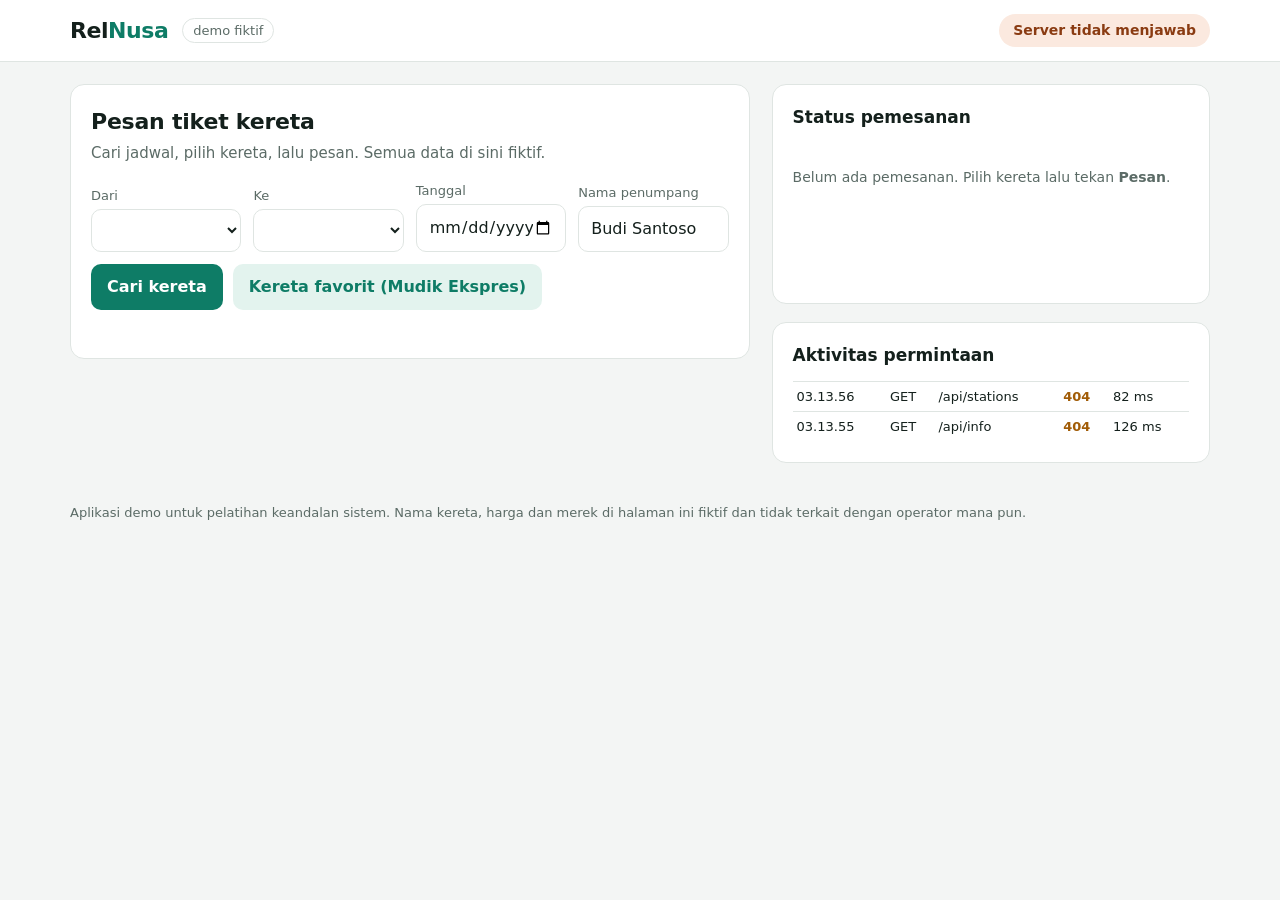
==== app/internal/web/static/index.html @ 8b6753a9 "Add the RelNusa availability lab for the KAI talk A fictional train-ticket app in two architectures " ====
<!doctype html>
<html lang="id">
<head>
<meta charset="utf-8">
<meta name="viewport" content="width=device-width, initial-scale=1">
<title>RelNusa · Demo Pemesanan Tiket</title>
<style>
  :root {
    --bg: #f3f5f4; --card: #ffffff; --ink: #14201c; --muted: #5b6b66; --line: #dfe5e2;
    --brand: #0e7c66; --brand-ink: #ffffff; --brand-soft: #e3f3ee;
    --ok: #0e7c66; --warn: #a15c07; --warn-soft: #fdf0dc; --bad: #b42318; --bad-soft: #fde8e6;
    --legacy: #8a3b12; --legacy-soft: #fbe9df;
    --radius: 14px;
    font-family: system-ui, -apple-system, "Segoe UI", Roboto, "Helvetica Neue", Arial, sans-serif;
  }
  * { box-sizing: border-box; }
  body { margin: 0; background: var(--bg); color: var(--ink); font-size: 16px; line-height: 1.5; }
  header { background: var(--card); border-bottom: 1px solid var(--line); }
  .bar { max-width: 1180px; margin: 0 auto; padding: 14px 20px; display: flex; align-items: center; gap: 14px; }
  .logo { font-weight: 700; font-size: 22px; letter-spacing: -0.02em; }
  .logo span { color: var(--brand); }
  .tag { font-size: 13px; color: var(--muted); border: 1px solid var(--line); border-radius: 999px; padding: 2px 10px; }
  .grow { flex: 1; }
  .mode { font-size: 14px; font-weight: 600; border-radius: 999px; padding: 6px 14px; }
  .mode.modern { background: var(--brand-soft); color: var(--brand); }
  .mode.legacy { background: var(--legacy-soft); color: var(--legacy); }
  main { max-width: 1180px; margin: 0 auto; padding: 22px 20px 40px; display: grid; grid-template-columns: minmax(0, 1.55fr) minmax(0, 1fr); gap: 22px; }
  @media (max-width: 900px) { main { grid-template-columns: 1fr; } }
  .card { background: var(--card); border: 1px solid var(--line); border-radius: var(--radius); padding: 20px; }
  h1 { font-size: 22px; margin: 0 0 4px; letter-spacing: -0.01em; }
  h2 { font-size: 17px; margin: 0 0 12px; }
  .sub { color: var(--muted); margin: 0 0 16px; font-size: 15px; }
  form { display: grid; grid-template-columns: repeat(4, minmax(0, 1fr)); gap: 12px; align-items: end; }
  @media (max-width: 700px) { form { grid-template-columns: 1fr 1fr; } }
  label { display: block; font-size: 13px; color: var(--muted); margin-bottom: 4px; }
  select, input { width: 100%; font: inherit; padding: 10px 12px; border: 1px solid var(--line); border-radius: 10px; background: #fff; color: var(--ink); }
  button { font: inherit; font-weight: 600; border: 0; border-radius: 10px; padding: 11px 16px; cursor: pointer; background: var(--brand); color: var(--brand-ink); }
  button.ghost { background: var(--brand-soft); color: var(--brand); }
  button:disabled { opacity: .55; cursor: default; }
  .hint { margin-top: 12px; font-size: 14px; color: var(--muted); }
  .hint b { color: var(--ink); }
  .results { margin-top: 18px; display: grid; gap: 10px; }
  .train { display: grid; grid-template-columns: 1.6fr 1fr 1fr auto; gap: 12px; align-items: center; border: 1px solid var(--line); border-radius: 12px; padding: 14px 16px; }
  @media (max-width: 700px) { .train { grid-template-columns: 1fr 1fr; } }
  .train .name { font-weight: 650; }
  .train .meta { font-size: 13px; color: var(--muted); }
  .time { font-variant-numeric: tabular-nums; font-weight: 600; }
  .price { font-weight: 650; font-variant-numeric: tabular-nums; }
  .seats { font-size: 13px; border-radius: 999px; padding: 2px 9px; display: inline-block; background: var(--brand-soft); color: var(--brand); }
  .seats.low { background: var(--warn-soft); color: var(--warn); }
  .seats.none { background: var(--bad-soft); color: var(--bad); }
  .source { font-size: 13px; color: var(--muted); margin-top: 10px; }
  .status { min-height: 220px; display: flex; flex-direction: column; gap: 10px; }
  .status .big { font-size: 20px; font-weight: 700; }
  .pill { align-self: flex-start; font-size: 13px; font-weight: 600; border-radius: 999px; padding: 3px 11px; }
  .pill.ok { background: var(--brand-soft); color: var(--ok); }
  .pill.wait { background: var(--warn-soft); color: var(--warn); }
  .pill.bad { background: var(--bad-soft); color: var(--bad); }
  .ticket { border: 2px dashed var(--brand); border-radius: 12px; padding: 14px 16px; background: #fbfefd; }
  .ticket .code { font-size: 26px; font-weight: 800; letter-spacing: .06em; color: var(--brand); font-variant-numeric: tabular-nums; }
  .queue { font-size: 44px; font-weight: 800; font-variant-numeric: tabular-nums; color: var(--warn); line-height: 1.1; }
  .spinner { width: 22px; height: 22px; border: 3px solid var(--line); border-top-color: var(--warn); border-radius: 50%; animation: spin 0.9s linear infinite; display: inline-block; vertical-align: middle; }
  @keyframes spin { to { transform: rotate(360deg); } }
  @media (prefers-reduced-motion: reduce) { .spinner { animation: none; } }
  .log { margin-top: 18px; }
  .log table { width: 100%; border-collapse: collapse; font-size: 13px; font-variant-numeric: tabular-nums; }
  .log td { padding: 5px 4px; border-top: 1px solid var(--line); white-space: nowrap; }
  .log td.path { overflow: hidden; text-overflow: ellipsis; max-width: 190px; }
  .c2 { color: var(--ok); font-weight: 650; } .c4 { color: var(--warn); font-weight: 650; } .c5 { color: var(--bad); font-weight: 650; }
  footer { max-width: 1180px; margin: 0 auto; padding: 0 20px 30px; font-size: 13px; color: var(--muted); }
  .muted { color: var(--muted); font-size: 14px; }
</style>
</head>
<body>
<header>
  <div class="bar">
    <div class="logo">Rel<span>Nusa</span></div>
    <div class="tag">demo fiktif</div>
    <div class="grow"></div>
    <div id="mode" class="mode">Memuat…</div>
  </div>
</header>

<main>
  <section>
    <div class="card">
      <h1>Pesan tiket kereta</h1>
      <p class="sub">Cari jadwal, pilih kereta, lalu pesan. Semua data di sini fiktif.</p>
      <form id="search">
        <div><label for="from">Dari</label><select id="from"></select></div>
        <div><label for="to">Ke</label><select id="to"></select></div>
        <div><label for="date">Tanggal</label><input id="date" type="date"></div>
        <div><label for="passenger">Nama penumpang</label><input id="passenger" value="Budi Santoso" maxlength="60"></div>
        <div style="grid-column: 1 / -1; display: flex; gap: 10px;">
          <button type="submit" id="go">Cari kereta</button>
          <button type="button" class="ghost" id="hot">Kereta favorit (Mudik Ekspres)</button>
        </div>
      </form>
      <div class="hint" id="hint"></div>
      <div class="results" id="results"></div>
      <div class="source" id="source"></div>
    </div>
  </section>

  <aside>
    <div class="card status" id="status">
      <h2>Status pemesanan</h2>
      <p class="muted">Belum ada pemesanan. Pilih kereta lalu tekan <b>Pesan</b>.</p>
    </div>
    <div class="card log">
      <h2>Aktivitas permintaan</h2>
      <table><tbody id="log"></tbody></table>
    </div>
  </aside>
</main>

<footer>Aplikasi demo untuk pelatihan keandalan sistem. Nama kereta, harga dan merek di halaman ini fiktif dan tidak terkait dengan operator mana pun.</footer>

<script>
const $ = (s) => document.querySelector(s);
const sleep = (ms) => new Promise((r) => setTimeout(r, ms));
const rupiah = (n) => "Rp" + Number(n).toLocaleString("id-ID");
const esc = (s) => String(s ?? "").replace(/[&<>"']/g, (c) => ({ "&": "&amp;", "<": "&lt;", ">": "&gt;", '"': "&quot;", "'": "&#39;" }[c]));
const uuid = () => (crypto.randomUUID ? crypto.randomUUID() :
  "xxxxxxxx-xxxx-4xxx-yxxx-xxxxxxxxxxxx".replace(/[xy]/g, (c) => { const r = Math.random() * 16 | 0; return (c === "x" ? r : (r & 0x3 | 0x8)).toString(16); }));
let info = null;
let busy = false;

function log(method, path, status, ms) {
  const row = document.createElement("tr");
  const cls = status === "ERR" ? "c5" : "c" + String(status)[0];
  const t = new Date().toLocaleTimeString("id-ID", { hour12: false });
  row.innerHTML = `<td>${t}</td><td>${method}</td><td class="path">${esc(path)}</td><td class="${cls}">${status}</td><td>${ms} ms</td>`;
  const body = $("#log");
  body.prepend(row);
  while (body.children.length > 9) body.lastChild.remove();
}

async function api(method, path, body, headers = {}) {
  const t0 = performance.now();
  let res = null, data = {}, err = null;
  try {
    res = await fetch(path, { method, headers: { "Content-Type": "application/json", ...headers }, body: body ? JSON.stringify(body) : undefined });
    const text = await res.text();
    try { data = JSON.parse(text); } catch { data = { error: text.slice(0, 120) }; }
  } catch (e) { err = e; }
  const ms = Math.round(performance.now() - t0);
  log(method, path.replace(/[0-9a-f]{8}-[0-9a-f-]{27}/, ":id"), res ? res.status : "ERR", ms);
  return { res, data, err, ms };
}

function setStatus(html) { $("#status").innerHTML = "<h2>Status pemesanan</h2>" + html; }

function errorText(r) {
  if (r.err) return "Tidak bisa terhubung ke server.";
  const s = r.res.status;
  if (s === 504) return "Server terlalu lama merespons (504 Gateway Timeout).";
  if (s === 502) return "Layanan di belakang tidak menjawab (502).";
  if (s === 503) return r.data.error ? r.data.error + " (503)" : "Layanan tidak tersedia (503).";
  return (r.data.error || "Terjadi gangguan") + " (" + s + ")";
}

async function loadInfo() {
  const r = await api("GET", "/api/info");
  if (!r.res || !r.res.ok) { $("#mode").textContent = "Server tidak menjawab"; $("#mode").className = "mode legacy"; return; }
  info = r.data;
  const m = $("#mode");
  if (info.mode === "legacy") { m.textContent = "Arsitektur lama · satu server · " + info.version; m.className = "mode legacy"; }
  else { m.textContent = "Arsitektur modern · " + info.version; m.className = "mode modern"; }
  $("#date").value = info.hot_date;
  $("#date").min = info.today;
  $("#hint").innerHTML = `Rute paling ramai: <b>Mudik Ekspres (${info.hot_train})</b> Jakarta → Yogyakarta, ${info.hot_date}.`;
}

async function loadStations() {
  const r = await api("GET", "/api/stations");
  if (!r.res || !r.res.ok) return;
  const opts = r.data.map((s) => `<option value="${esc(s.code)}">${esc(s.name)}</option>`).join("");
  $("#from").innerHTML = opts; $("#to").innerHTML = opts;
  $("#from").value = "JKT"; $("#to").value = "JOG";
}

async function search(e) {
  if (e) e.preventDefault();
  const from = $("#from").value, to = $("#to").value, date = $("#date").value;
  $("#results").innerHTML = '<p class="muted"><span class="spinner"></span> Mencari jadwal…</p>';
  $("#source").textContent = "";
  const r = await api("GET", `/api/search?from=${from}&to=${to}&date=${date}`);
  if (!r.res || !r.res.ok) { $("#results").innerHTML = `<p class="muted" style="color:var(--bad)">${esc(errorText(r))}</p>`; return; }
  const list = r.data.results || [];
  if (!list.length) { $("#results").innerHTML = '<p class="muted">Tidak ada kereta untuk rute dan tanggal ini.</p>'; return; }
  $("#results").innerHTML = "";
  for (const t of list) {
    const div = document.createElement("div");
    div.className = "train";
    const cls = t.available === 0 ? "none" : t.available < 50 ? "low" : "";
    div.innerHTML = `
      <div><div class="name">${esc(t.name)} <span class="meta">${esc(t.id)}</span></div><div class="meta">${esc(t.class)}</div></div>
      <div><div class="time">${esc(t.depart)} → ${esc(t.arrive)}</div><div class="meta">${esc(t.origin)} → ${esc(t.destination)}</div></div>
      <div><div class="price">${rupiah(t.price)}</div><span class="seats ${cls}">${t.available === 0 ? "Habis" : t.available + " kursi"}</span></div>
      <div><button ${t.available === 0 ? "disabled" : ""}>Pesan</button></div>`;
    div.querySelector("button").addEventListener("click", () => book(t, date));
    $("#results").appendChild(div);
  }
  const src = { cache: "cache (cepat)", database: "database", "stale-cache": "salinan cache lama (database sedang tidak terjangkau)" }[r.data.source] || r.data.source;
  $("#source").textContent = `Sumber data: ${src} · ${r.ms} ms`;
}

async function book(train, date) {
  if (busy) return;
  busy = true;
  const key = uuid();
  const passenger = $("#passenger").value || "Penumpang";
  setStatus(`<div class="pill wait">Memproses</div><div class="big">${esc(train.name)} · ${esc(date)}</div><p class="muted"><span class="spinner"></span> Mengirim permintaan pemesanan…</p>`);
  try {
    for (let attempt = 1; attempt <= 40; attempt++) {
      const r = await api("POST", "/api/bookings", { train_id: train.id, date, passenger }, { "Idempotency-Key": key });
      if (r.res && r.res.status === 200 && r.data.status === "QUEUED") {
        setStatus(`<div class="pill wait">Antrean virtual</div>
          <div class="muted">Orang di depan Anda kira-kira</div><div class="queue">${r.data.position}</div>
          <p class="muted"><span class="spinner"></span> ${esc(r.data.message)} (percobaan ke-${attempt})</p>`);
        await sleep(r.data.retry_after_ms || 2000);
        continue;
      }
      if (r.res && r.res.status === 201) { showTicket(r.data.booking, r.ms); return; }
      if (r.res && (r.res.status === 202 || (r.res.status === 200 && r.data.booking))) { await waitForPayment(r.data.booking, r.ms); return; }
      if (r.res && r.res.status === 409) { setStatus(`<div class="pill bad">Tiket habis</div><p>${esc(r.data.error)}</p>`); return; }
      setStatus(`<div class="pill bad">Gagal</div><div class="big">Pemesanan tidak berhasil</div><p>${esc(errorText(r))}</p><p class="muted">Waktu tunggu: ${r.ms} ms</p>`);
      return;
    }
    setStatus(`<div class="pill bad">Antrean terlalu lama</div><p>Silakan coba lagi beberapa saat lagi.</p>`);
  } finally { busy = false; search(); }
}

function showTicket(b, ms) {
  setStatus(`<div class="pill ok">Lunas</div>
    <div class="ticket"><div class="muted">Kode e-tiket</div><div class="code">${esc(b.ticket_code)}</div>
    <div>${esc(b.train_name || b.train_id)} · ${esc(b.date)}</div><div class="muted">${esc(b.passenger)} · ${rupiah(b.amount)}</div></div>
    ${ms ? `<p class="muted">Respons server: ${ms} ms</p>` : ""}`);
}

async function waitForPayment(b, ms) {
  const started = Date.now();
  for (let i = 0; i < 400; i++) {
    const secs = Math.round((Date.now() - started) / 1000);
    setStatus(`<div class="pill wait">Kursi diamankan</div><div class="big">${esc(b.train_name || b.train_id)} · ${esc(b.date)}</div>
      <p>Kursi sudah dikunci untuk Anda. Pembayaran sedang diproses bank (${secs} detik).</p>
      <p class="muted"><span class="spinner"></span> Batas pembayaran: ${b.hold_expires_at ? new Date(b.hold_expires_at).toLocaleTimeString("id-ID", { hour12: false }) : "-"}</p>
      ${ms ? `<p class="muted">Respons awal server: ${ms} ms</p>` : ""}`);
    await sleep(1500);
    const r = await api("GET", "/api/bookings/" + b.id);
    if (r.res && r.res.ok && r.data.booking) {
      b = r.data.booking;
      if (b.status === "PAID") { showTicket(b); return; }
      if (b.status === "EXPIRED") { setStatus(`<div class="pill bad">Kedaluwarsa</div><p>Pembayaran tidak selesai tepat waktu. Kursi dilepas kembali.</p>`); return; }
    }
  }
}

$("#search").addEventListener("submit", search);
$("#hot").addEventListener("click", () => { if (!info) return; $("#from").value = "JKT"; $("#to").value = "JOG"; $("#date").value = info.hot_date; search(); });
(async () => { await loadInfo(); await loadStations(); if (info) search(); })();
</script>
</body>
</html>
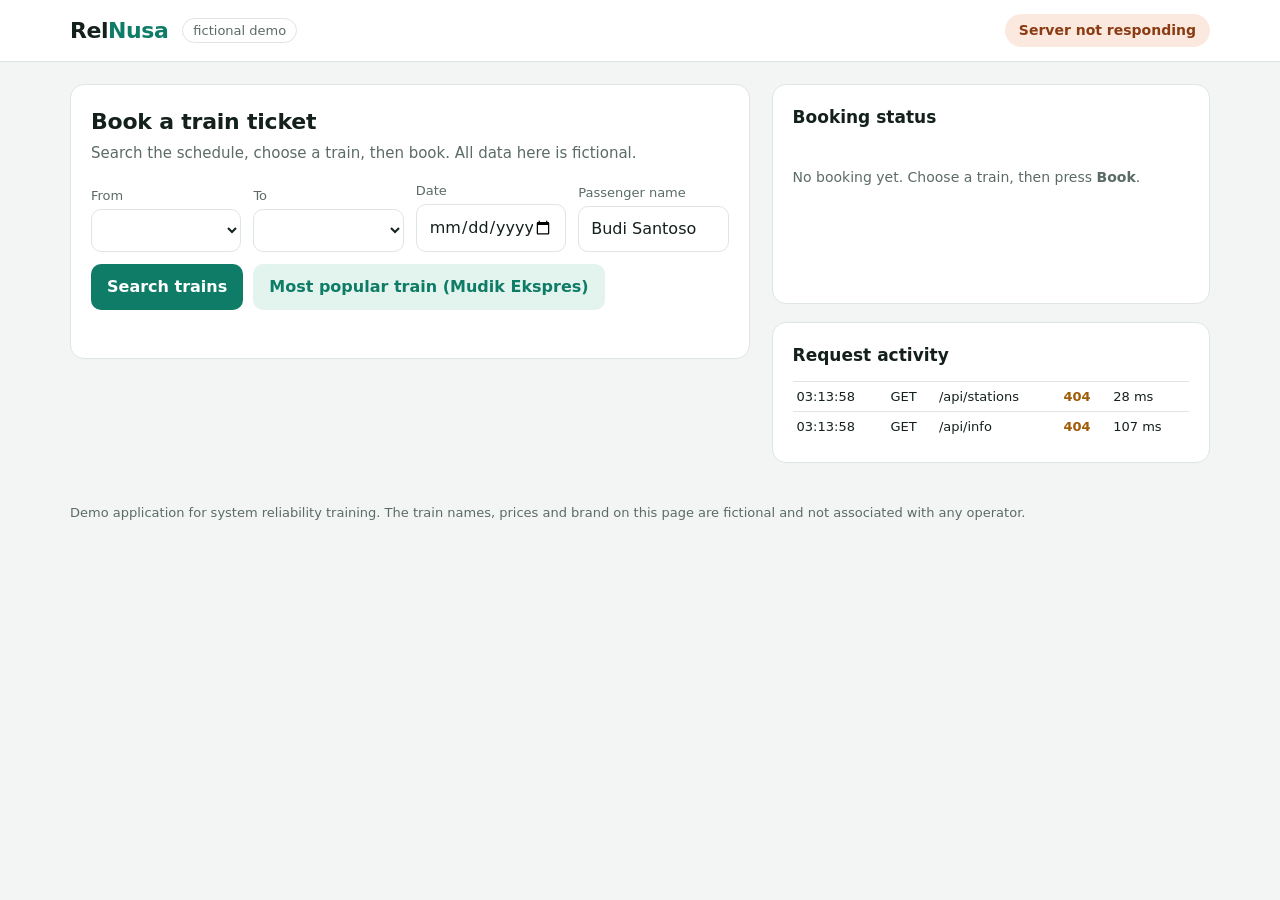
==== commit dfec4c0b: "Translate the lab into English Everything the audience sees on screen now matches the English decks:" ====
--- a/app/internal/web/static/index.html
+++ b/app/internal/web/static/index.html
@@ -1,9 +1,9 @@
 <!doctype html>
-<html lang="id">
+<html lang="en">
 <head>
 <meta charset="utf-8">
 <meta name="viewport" content="width=device-width, initial-scale=1">
-<title>RelNusa · Demo Pemesanan Tiket</title>
+<title>RelNusa · Ticket Booking Demo</title>
 <style>
   :root {
     --bg: #f3f5f4; --card: #ffffff; --ink: #14201c; --muted: #5b6b66; --line: #dfe5e2;
@@ -75,25 +75,25 @@
 <header>
   <div class="bar">
     <div class="logo">Rel<span>Nusa</span></div>
-    <div class="tag">demo fiktif</div>
+    <div class="tag">fictional demo</div>
     <div class="grow"></div>
-    <div id="mode" class="mode">Memuat…</div>
+    <div id="mode" class="mode">Loading…</div>
   </div>
 </header>
 
 <main>
   <section>
     <div class="card">
-      <h1>Pesan tiket kereta</h1>
-      <p class="sub">Cari jadwal, pilih kereta, lalu pesan. Semua data di sini fiktif.</p>
+      <h1>Book a train ticket</h1>
+      <p class="sub">Search the schedule, choose a train, then book. All data here is fictional.</p>
       <form id="search">
-        <div><label for="from">Dari</label><select id="from"></select></div>
-        <div><label for="to">Ke</label><select id="to"></select></div>
-        <div><label for="date">Tanggal</label><input id="date" type="date"></div>
-        <div><label for="passenger">Nama penumpang</label><input id="passenger" value="Budi Santoso" maxlength="60"></div>
+        <div><label for="from">From</label><select id="from"></select></div>
+        <div><label for="to">To</label><select id="to"></select></div>
+        <div><label for="date">Date</label><input id="date" type="date"></div>
+        <div><label for="passenger">Passenger name</label><input id="passenger" value="Budi Santoso" maxlength="60"></div>
         <div style="grid-column: 1 / -1; display: flex; gap: 10px;">
-          <button type="submit" id="go">Cari kereta</button>
-          <button type="button" class="ghost" id="hot">Kereta favorit (Mudik Ekspres)</button>
+          <button type="submit" id="go">Search trains</button>
+          <button type="button" class="ghost" id="hot">Most popular train (Mudik Ekspres)</button>
         </div>
       </form>
       <div class="hint" id="hint"></div>
@@ -104,22 +104,22 @@
 
   <aside>
     <div class="card status" id="status">
-      <h2>Status pemesanan</h2>
-      <p class="muted">Belum ada pemesanan. Pilih kereta lalu tekan <b>Pesan</b>.</p>
+      <h2>Booking status</h2>
+      <p class="muted">No booking yet. Choose a train, then press <b>Book</b>.</p>
     </div>
     <div class="card log">
-      <h2>Aktivitas permintaan</h2>
+      <h2>Request activity</h2>
       <table><tbody id="log"></tbody></table>
     </div>
   </aside>
 </main>
 
-<footer>Aplikasi demo untuk pelatihan keandalan sistem. Nama kereta, harga dan merek di halaman ini fiktif dan tidak terkait dengan operator mana pun.</footer>
+<footer>Demo application for system reliability training. The train names, prices and brand on this page are fictional and not associated with any operator.</footer>
 
 <script>
 const $ = (s) => document.querySelector(s);
 const sleep = (ms) => new Promise((r) => setTimeout(r, ms));
-const rupiah = (n) => "Rp" + Number(n).toLocaleString("id-ID");
+const rupiah = (n) => "Rp" + Number(n).toLocaleString("en-US");
 const esc = (s) => String(s ?? "").replace(/[&<>"']/g, (c) => ({ "&": "&amp;", "<": "&lt;", ">": "&gt;", '"': "&quot;", "'": "&#39;" }[c]));
 const uuid = () => (crypto.randomUUID ? crypto.randomUUID() :
   "xxxxxxxx-xxxx-4xxx-yxxx-xxxxxxxxxxxx".replace(/[xy]/g, (c) => { const r = Math.random() * 16 | 0; return (c === "x" ? r : (r & 0x3 | 0x8)).toString(16); }));
@@ -129,7 +129,7 @@
 function log(method, path, status, ms) {
   const row = document.createElement("tr");
   const cls = status === "ERR" ? "c5" : "c" + String(status)[0];
-  const t = new Date().toLocaleTimeString("id-ID", { hour12: false });
+  const t = new Date().toLocaleTimeString("en-GB", { hour12: false });
   row.innerHTML = `<td>${t}</td><td>${method}</td><td class="path">${esc(path)}</td><td class="${cls}">${status}</td><td>${ms} ms</td>`;
   const body = $("#log");
   body.prepend(row);
@@ -149,27 +149,27 @@
   return { res, data, err, ms };
 }
 
-function setStatus(html) { $("#status").innerHTML = "<h2>Status pemesanan</h2>" + html; }
+function setStatus(html) { $("#status").innerHTML = "<h2>Booking status</h2>" + html; }
 
 function errorText(r) {
-  if (r.err) return "Tidak bisa terhubung ke server.";
+  if (r.err) return "Cannot connect to the server.";
   const s = r.res.status;
-  if (s === 504) return "Server terlalu lama merespons (504 Gateway Timeout).";
-  if (s === 502) return "Layanan di belakang tidak menjawab (502).";
-  if (s === 503) return r.data.error ? r.data.error + " (503)" : "Layanan tidak tersedia (503).";
-  return (r.data.error || "Terjadi gangguan") + " (" + s + ")";
+  if (s === 504) return "The server took too long to respond (504 Gateway Timeout).";
+  if (s === 502) return "The service behind the gateway did not respond (502).";
+  if (s === 503) return r.data.error ? r.data.error + " (503)" : "Service unavailable (503).";
+  return (r.data.error || "Something went wrong") + " (" + s + ")";
 }
 
 async function loadInfo() {
   const r = await api("GET", "/api/info");
-  if (!r.res || !r.res.ok) { $("#mode").textContent = "Server tidak menjawab"; $("#mode").className = "mode legacy"; return; }
+  if (!r.res || !r.res.ok) { $("#mode").textContent = "Server not responding"; $("#mode").className = "mode legacy"; return; }
   info = r.data;
   const m = $("#mode");
-  if (info.mode === "legacy") { m.textContent = "Arsitektur lama · satu server · " + info.version; m.className = "mode legacy"; }
-  else { m.textContent = "Arsitektur modern · " + info.version; m.className = "mode modern"; }
+  if (info.mode === "legacy") { m.textContent = "Legacy architecture · single server · " + info.version; m.className = "mode legacy"; }
+  else { m.textContent = "Modern architecture · " + info.version; m.className = "mode modern"; }
   $("#date").value = info.hot_date;
   $("#date").min = info.today;
-  $("#hint").innerHTML = `Rute paling ramai: <b>Mudik Ekspres (${info.hot_train})</b> Jakarta → Yogyakarta, ${info.hot_date}.`;
+  $("#hint").innerHTML = `Busiest route: <b>Mudik Ekspres (${info.hot_train})</b> Jakarta → Yogyakarta, ${info.hot_date}.`;
 }
 
 async function loadStations() {
@@ -183,12 +183,12 @@
 async function search(e) {
   if (e) e.preventDefault();
   const from = $("#from").value, to = $("#to").value, date = $("#date").value;
-  $("#results").innerHTML = '<p class="muted"><span class="spinner"></span> Mencari jadwal…</p>';
+  $("#results").innerHTML = '<p class="muted"><span class="spinner"></span> Searching schedules…</p>';
   $("#source").textContent = "";
   const r = await api("GET", `/api/search?from=${from}&to=${to}&date=${date}`);
   if (!r.res || !r.res.ok) { $("#results").innerHTML = `<p class="muted" style="color:var(--bad)">${esc(errorText(r))}</p>`; return; }
   const list = r.data.results || [];
-  if (!list.length) { $("#results").innerHTML = '<p class="muted">Tidak ada kereta untuk rute dan tanggal ini.</p>'; return; }
+  if (!list.length) { $("#results").innerHTML = '<p class="muted">No trains for this route and date.</p>'; return; }
   $("#results").innerHTML = "";
   for (const t of list) {
     const div = document.createElement("div");
@@ -197,62 +197,62 @@
     div.innerHTML = `
       <div><div class="name">${esc(t.name)} <span class="meta">${esc(t.id)}</span></div><div class="meta">${esc(t.class)}</div></div>
       <div><div class="time">${esc(t.depart)} → ${esc(t.arrive)}</div><div class="meta">${esc(t.origin)} → ${esc(t.destination)}</div></div>
-      <div><div class="price">${rupiah(t.price)}</div><span class="seats ${cls}">${t.available === 0 ? "Habis" : t.available + " kursi"}</span></div>
-      <div><button ${t.available === 0 ? "disabled" : ""}>Pesan</button></div>`;
+      <div><div class="price">${rupiah(t.price)}</div><span class="seats ${cls}">${t.available === 0 ? "Sold out" : t.available === 1 ? "1 seat" : t.available.toLocaleString("en-US") + " seats"}</span></div>
+      <div><button ${t.available === 0 ? "disabled" : ""}>Book</button></div>`;
     div.querySelector("button").addEventListener("click", () => book(t, date));
     $("#results").appendChild(div);
   }
-  const src = { cache: "cache (cepat)", database: "database", "stale-cache": "salinan cache lama (database sedang tidak terjangkau)" }[r.data.source] || r.data.source;
-  $("#source").textContent = `Sumber data: ${src} · ${r.ms} ms`;
+  const src = { cache: "cache (fast)", database: "database", "stale-cache": "older cached copy (database currently unreachable)" }[r.data.source] || r.data.source;
+  $("#source").textContent = `Data source: ${src} · ${r.ms} ms`;
 }
 
 async function book(train, date) {
   if (busy) return;
   busy = true;
   const key = uuid();
-  const passenger = $("#passenger").value || "Penumpang";
-  setStatus(`<div class="pill wait">Memproses</div><div class="big">${esc(train.name)} · ${esc(date)}</div><p class="muted"><span class="spinner"></span> Mengirim permintaan pemesanan…</p>`);
+  const passenger = $("#passenger").value || "Passenger";
+  setStatus(`<div class="pill wait">Processing</div><div class="big">${esc(train.name)} · ${esc(date)}</div><p class="muted"><span class="spinner"></span> Sending the booking request…</p>`);
   try {
     for (let attempt = 1; attempt <= 40; attempt++) {
       const r = await api("POST", "/api/bookings", { train_id: train.id, date, passenger }, { "Idempotency-Key": key });
       if (r.res && r.res.status === 200 && r.data.status === "QUEUED") {
-        setStatus(`<div class="pill wait">Antrean virtual</div>
-          <div class="muted">Orang di depan Anda kira-kira</div><div class="queue">${r.data.position}</div>
-          <p class="muted"><span class="spinner"></span> ${esc(r.data.message)} (percobaan ke-${attempt})</p>`);
+        setStatus(`<div class="pill wait">Virtual queue</div>
+          <div class="muted">People ahead of you (approx.)</div><div class="queue">${r.data.position}</div>
+          <p class="muted"><span class="spinner"></span> ${esc(r.data.message)} (attempt ${attempt})</p>`);
         await sleep(r.data.retry_after_ms || 2000);
         continue;
       }
       if (r.res && r.res.status === 201) { showTicket(r.data.booking, r.ms); return; }
       if (r.res && (r.res.status === 202 || (r.res.status === 200 && r.data.booking))) { await waitForPayment(r.data.booking, r.ms); return; }
-      if (r.res && r.res.status === 409) { setStatus(`<div class="pill bad">Tiket habis</div><p>${esc(r.data.error)}</p>`); return; }
-      setStatus(`<div class="pill bad">Gagal</div><div class="big">Pemesanan tidak berhasil</div><p>${esc(errorText(r))}</p><p class="muted">Waktu tunggu: ${r.ms} ms</p>`);
+      if (r.res && r.res.status === 409) { setStatus(`<div class="pill bad">Sold out</div><p>${esc(r.data.error)}</p>`); return; }
+      setStatus(`<div class="pill bad">Failed</div><div class="big">Booking failed</div><p>${esc(errorText(r))}</p><p class="muted">Waiting time: ${r.ms} ms</p>`);
       return;
     }
-    setStatus(`<div class="pill bad">Antrean terlalu lama</div><p>Silakan coba lagi beberapa saat lagi.</p>`);
+    setStatus(`<div class="pill bad">The queue is taking too long</div><p>Please try again in a few moments.</p>`);
   } finally { busy = false; search(); }
 }
 
 function showTicket(b, ms) {
-  setStatus(`<div class="pill ok">Lunas</div>
-    <div class="ticket"><div class="muted">Kode e-tiket</div><div class="code">${esc(b.ticket_code)}</div>
+  setStatus(`<div class="pill ok">Paid</div>
+    <div class="ticket"><div class="muted">E-ticket code</div><div class="code">${esc(b.ticket_code)}</div>
     <div>${esc(b.train_name || b.train_id)} · ${esc(b.date)}</div><div class="muted">${esc(b.passenger)} · ${rupiah(b.amount)}</div></div>
-    ${ms ? `<p class="muted">Respons server: ${ms} ms</p>` : ""}`);
+    ${ms ? `<p class="muted">Server response: ${ms} ms</p>` : ""}`);
 }
 
 async function waitForPayment(b, ms) {
   const started = Date.now();
   for (let i = 0; i < 400; i++) {
     const secs = Math.round((Date.now() - started) / 1000);
-    setStatus(`<div class="pill wait">Kursi diamankan</div><div class="big">${esc(b.train_name || b.train_id)} · ${esc(b.date)}</div>
-      <p>Kursi sudah dikunci untuk Anda. Pembayaran sedang diproses bank (${secs} detik).</p>
-      <p class="muted"><span class="spinner"></span> Batas pembayaran: ${b.hold_expires_at ? new Date(b.hold_expires_at).toLocaleTimeString("id-ID", { hour12: false }) : "-"}</p>
-      ${ms ? `<p class="muted">Respons awal server: ${ms} ms</p>` : ""}`);
+    setStatus(`<div class="pill wait">Seat secured</div><div class="big">${esc(b.train_name || b.train_id)} · ${esc(b.date)}</div>
+      <p>Your seat is locked. The bank is processing your payment (${secs} seconds).</p>
+      <p class="muted"><span class="spinner"></span> Payment deadline: ${b.hold_expires_at ? new Date(b.hold_expires_at).toLocaleTimeString("en-GB", { hour12: false }) : "-"}</p>
+      ${ms ? `<p class="muted">Initial server response: ${ms} ms</p>` : ""}`);
     await sleep(1500);
     const r = await api("GET", "/api/bookings/" + b.id);
     if (r.res && r.res.ok && r.data.booking) {
       b = r.data.booking;
       if (b.status === "PAID") { showTicket(b); return; }
-      if (b.status === "EXPIRED") { setStatus(`<div class="pill bad">Kedaluwarsa</div><p>Pembayaran tidak selesai tepat waktu. Kursi dilepas kembali.</p>`); return; }
+      if (b.status === "EXPIRED") { setStatus(`<div class="pill bad">Expired</div><p>The payment was not completed in time, so the seat has been released.</p>`); return; }
     }
   }
 }
